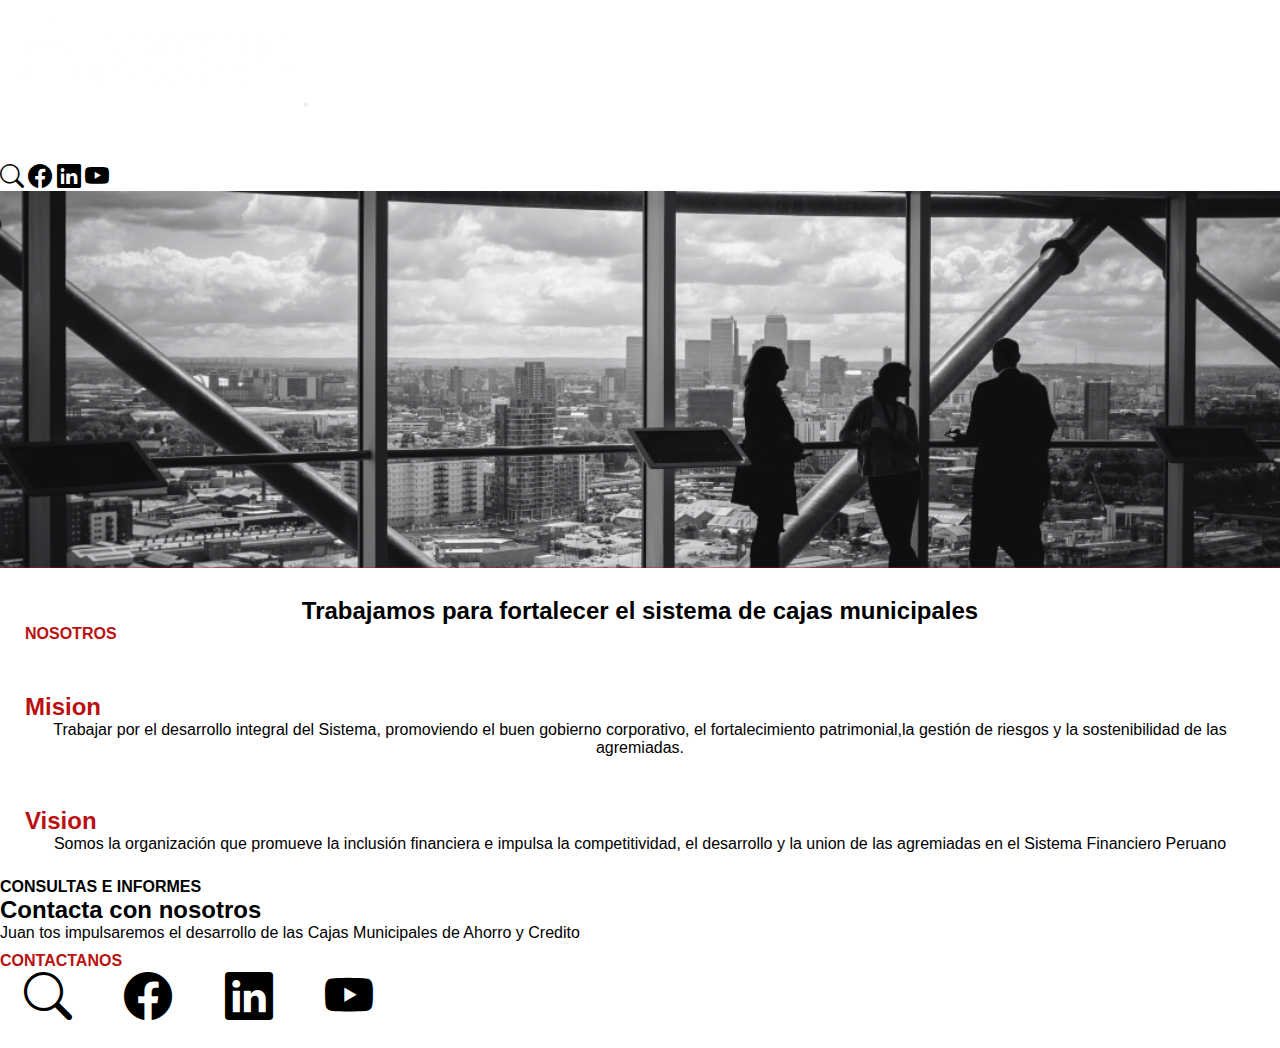
==== 11mbootstrap/index.html @ 68e6e441 "Paginnas bootstrap" ====
<!doctype html>
<html lang="en">

<head>
    <meta charset="UTF-8">
    <meta http-equiv="X-UA-Compatible" content="IE=edge">
    <meta name="viewport" content="width=device-width, initial-scale=1.0">
    <link href="https://unpkg.com/aos@2.3.1/dist/aos.css" rel="stylesheet">
    <!-- CSS only -->
    <link href="https://cdn.jsdelivr.net/npm/bootstrap@5.2.0-beta1/dist/css/bootstrap.min.css" rel="stylesheet"
        integrity="sha384-0evHe/X+R7YkIZDRvuzKMRqM+OrBnVFBL6DOitfPri4tjfHxaWutUpFmBp4vmVor" crossorigin="anonymous">
    <link rel="stylesheet" href="https://cdn.jsdelivr.net/npm/bootstrap-icons@1.8.3/font/bootstrap-icons.css">
    <link rel="stylesheet" href="./assets/css/styleb.css">
    <title>Inicio</title>
</head>

<body>
    <div class="container-fluid">
        <!-- Barra de navegacion -->
        <nav class="navbar navbar-expand-md navbar-light bg-danger ">
            <div class="container-fluid">
                <a href="../index.html" class="navbar-brand"><img class="imglogo"
                        src="./assets/img/logo-fepcmac-blanco.png" alt="logo"></a>

                <button type="button" class="navbar-toggler" data-bs-toggle="collapse" data-bs-target="#menuNavegacion">
                    <span class="navbar-toggler-icon"></span>
                </button>
                <div id="menuNavegacion" class="bmenu collapse navbar-collapse justify-content-center">
                    <ul class="navbar-nav ms-3">
                        <li class="nav-item"><a class="nav-link menu" href="./pages/servicios.html">SERVICIOS</a></li>
                        <li class="nav-item"><a class="nav-link menu" href="./pages/nosotros.html">NOSOTROS</a></li>
                        <li class="nav-item"><a class="nav-link menu" href="./pages/servicios.html">CONTACTO</a></li>
                    </ul>
                </div>
                <div container="container-fluid">
                    <!--< icono lupa">-->
                    <i class="bi bi-search text-white p-1"></i>
                    <!--Icono Facebook-->
                    <i class="bi bi-facebook text-white p-1"></i>
                    <!-- icono linkedin-->
                    <i class="bi bi-linkedin text-white p-1"></i>
                    <!-- icono youtube -->
                    <i class="bi bi-youtube text-white p-1"></i>
                </div>
            </div>
        </nav>
    </div>
    <main class="container-fluid">
        <!-- Grafica Banner -->
        <div class="banner_inicio">
            <img src="./assets/img/banner_inicio.png" alt="">
        </div>
        <!-- Grafica slogan y boton nosotros -->
        <div class="container-fluid">
            <div class="slogan row d-flex justify-content-center align-items-center bg-danger text-white">
                <div class="col-md-8 col-sm-8 col-lg-9 d-flex justify-content-center align-items-center">
                    <h2 class="slogan_t ">Trabajamos para fortalecer el sistema de cajas municipales</h2>
                </div>
                <div
                    class="col-md-4 col-sm-4 col-md-2 col-lg-3 p-0 w-auto d-flex justify-content-center align-items-center">
                    <a class="btn_nosotros_a bg-white p-3 rounded" href="./pages/nosotros.html">NOSOTROS</a>
                </div>
            </div>
        </div>
        <!-- Textos de mision y Vision -->
        <div class="container-fluid">
            <div class="row bg-secondary p-2 d-flex align-items-center">
                <div class="caja_mm col-none col-lg-6 ">
                    <h2 class="texto_mm d-flex align-items-center justify-content-center">Mision</h2>
                    <p class="parrafo text-white d-flex align-items-center justify-content-center">Trabajar por el
                        desarrollo
                        integral del Sistema, promoviendo el buen gobierno corporativo, el
                        fortalecimiento patrimonial,la gestión de riesgos y la sostenibilidad de las agremiadas.</p>
                </div>
                <div class="caja_mm col col-lg-6">
                    <h2 class="texto_mm d-flex align-items-center justify-content-center">Vision</h2>
                    <p class="parrafo text-white">Somos la organización que
                        promueve la inclusión financiera e impulsa la competitividad, el desarrollo
                        y la union de las agremiadas en el Sistema Financiero Peruano</p>
                </div>
            </div>
        </div>
    </main>
    <footer class="container-fluid">
        <div class="container-fluid">
            <div class="row bg-danger p-2">
                <div class="texto_f col-none col-md-6 col-lg-6 pb-3">
                    <h4 class="text-white">CONSULTAS E INFORMES</h4>
                    <h2 class="text-secondary">Contacta con nosotros</h2>
                    <p class="text-white">Juan tos impulsaremos el desarrollo de las Cajas Municipales de Ahorro y
                        Credito</p>
                    <a class="btn_nosotros_a bg-white p-3 rounded" href="./pages/contacto.html"> CONTACTANOS</a>
                </div>
                <div class="footer_redes col col-md-6 col-lg-6 d-flex align-items-center justify-content-center">
                    <!--< icono lupa">-->
                    <i class="bi bi-search text-white"></i>
                    <!--Icono Facebook-->
                    <i class="bi bi-facebook text-white"></i>
                    <!-- icono linkedin-->
                    <i class="bi bi-linkedin text-white"></i>
                    <!-- icono youtube -->
                    <i class="bi bi-youtube text-white"></i>
                </div>
            </div>
        </div>
    </footer>


    <script src="https://unpkg.com/aos@2.3.1/dist/aos.js"></script>
    <script>
        AOS.init();
    </script>
    <!-- JavaScript Bundle with Popper -->
    <script src="https://cdn.jsdelivr.net/npm/bootstrap@5.2.0-beta1/dist/js/bootstrap.bundle.min.js"
        integrity="sha384-pprn3073KE6tl6bjs2QrFaJGz5/SUsLqktiwsUTF55Jfv3qYSDhgCecCxMW52nD2"
        crossorigin="anonymous"></script>
</body>

</html>
---- 11mbootstrap/assets/css/styleb.css ----
/*reset*/
* {
  margin: 0;
  padding: 0;
  font-family: sans-serif;
}
.imglogo{
  width: 300px;
}
.banner_inicio img {
  width: 100%;
}

.btn_nosotros_a{
  text-decoration: none;
  color: #ba1010;
  font-weight: bold;
}
.slogan{
  padding:25px;
}
.texto_f h4{
  font-size: 1rem;
}
.texto_f h2{
  font-size: 1.5rem;
}

.texto_f p{
  font-size: 1rem;
  padding-bottom: 10px;
}

.menu{
  color: #fff;
}


.caja_mm{
  padding: 25px;
}
.texto_mm{
  color:#ba1010;
}

.bi-search, .bi-facebook, .bi-linkedin, .bi-youtube {
  font-size: 1.5rem;
}

.parrafo, .slogan_t {
  text-align: center;
}

.footer_redes i{
  font-size: 3rem;
  padding: 1.5rem;
}

.productos, .nosotros{
  background-color:#797575;
  text-align: center;
}

.nosotros_titulo{
  text-align: center;
}
.nosotrost{
  display:flex;
  justify-content: center;
  align-items: center;
}
.nosotros__con p{
  text-align: center;
  color: #fff;
  width: 100%;
}
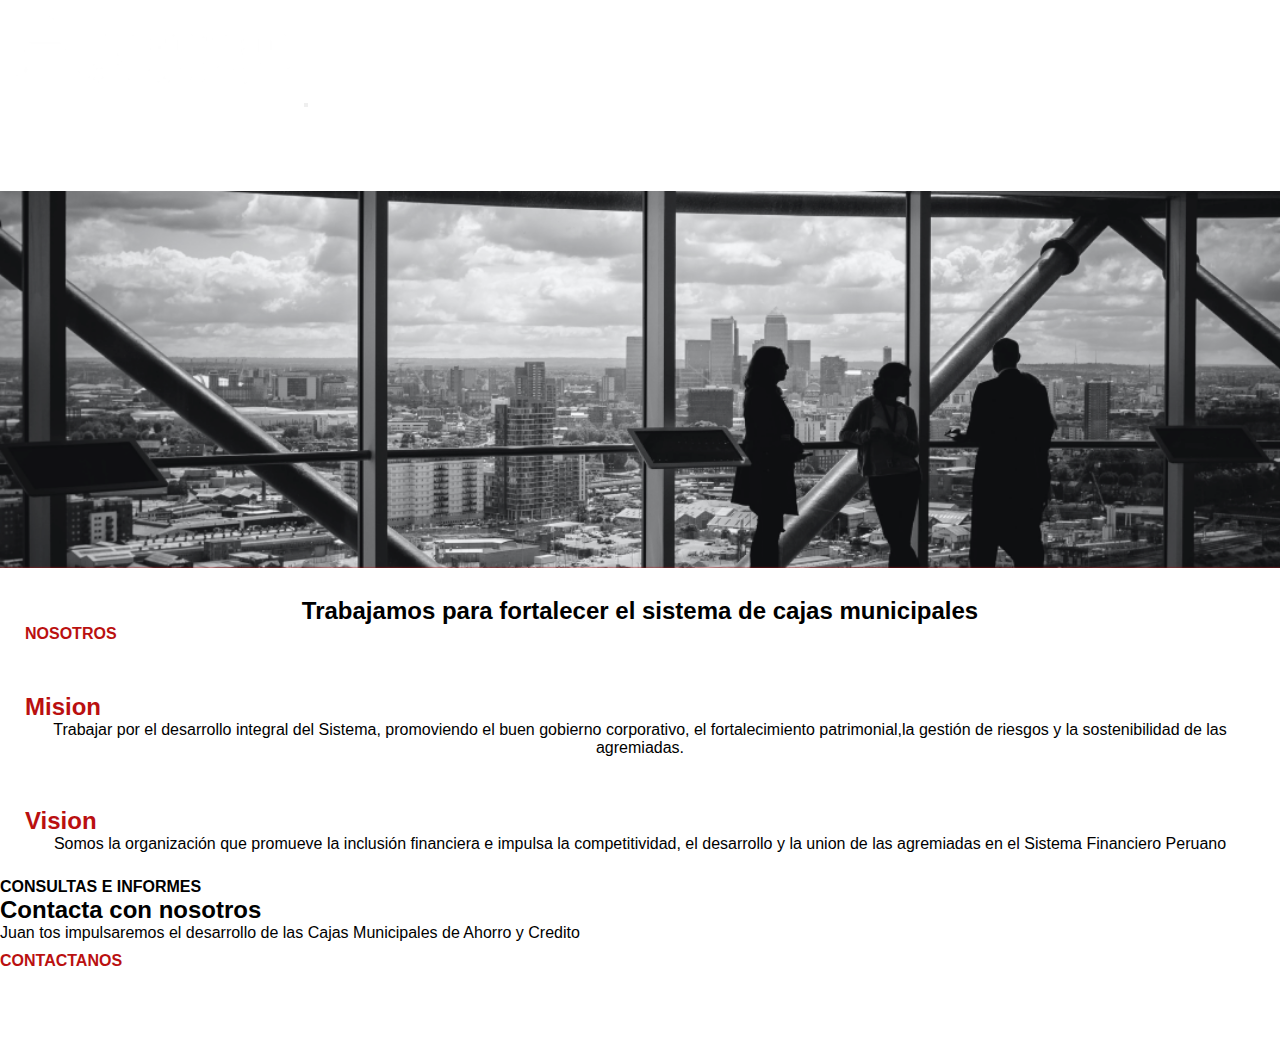
==== commit e7abb6cf: "cambiando colores de textos con CSS" ====
--- a/11mbootstrap/index.html
+++ b/11mbootstrap/index.html
@@ -15,36 +15,41 @@
 </head>
 
 <body>
-    <div class="container-fluid">
-        <!-- Barra de navegacion -->
-        <nav class="navbar navbar-expand-md navbar-light bg-danger ">
-            <div class="container-fluid">
-                <a href="../index.html" class="navbar-brand"><img class="imglogo"
-                        src="./assets/img/logo-fepcmac-blanco.png" alt="logo"></a>
+    <header class="header">
+        <div class="container-fluid">
+            <!-- Barra de navegacion -->
+            <nav class="navbar navbar-expand-md navbar-light bg-danger">
+                <div class="container-fluid">
+                    <a href="../index.html" class="navbar-brand"><img class="imglogo"
+                            src="./assets/img/logo-fepcmac-blanco.png" alt="logo"></a>
 
-                <button type="button" class="navbar-toggler" data-bs-toggle="collapse" data-bs-target="#menuNavegacion">
-                    <span class="navbar-toggler-icon"></span>
-                </button>
-                <div id="menuNavegacion" class="bmenu collapse navbar-collapse justify-content-center">
-                    <ul class="navbar-nav ms-3">
-                        <li class="nav-item"><a class="nav-link menu" href="./pages/servicios.html">SERVICIOS</a></li>
-                        <li class="nav-item"><a class="nav-link menu" href="./pages/nosotros.html">NOSOTROS</a></li>
-                        <li class="nav-item"><a class="nav-link menu" href="./pages/servicios.html">CONTACTO</a></li>
-                    </ul>
+                    <button type="button" class="navbar-toggler bg-light" data-bs-toggle="collapse"
+                        data-bs-target="#menuNavegacion">
+                        <span class="navbar-toggler-icon"></span>
+                    </button>
+                    <div id="menuNavegacion" class="bmenu collapse navbar-collapse justify-content-center align-items-center">
+                        <ul class="navbar-nav ms-3">
+                            <li class="nav-item"><a class="nav-link menu" href="./pages/servicios.html">SERVICIOS</a>
+                            </li>
+                            <li class="nav-item"><a class="nav-link menu" href="./pages/nosotros.html">NOSOTROS</a></li>
+                            <li class="nav-item"><a class="nav-link menu" href="./pages/contacto.html">CONTACTO</a></li>
+                        </ul>
+                    </div>
+                    <div container="container-fluid">
+                        <!--< icono lupa">-->
+                        <i class="iredes bi bi-search p-1"></i>
+                        <!--Icono Facebook-->
+                        <i class="iredes bi bi-facebook p-1"></i>
+                        <!-- icono linkedin-->
+                        <i class="iredes bi bi-linkedin p-1"></i>
+                        <!-- icono youtube -->
+                        <i class="iredes bi bi-youtube p-1"></i>
+                    </div>
                 </div>
-                <div container="container-fluid">
-                    <!--< icono lupa">-->
-                    <i class="bi bi-search text-white p-1"></i>
-                    <!--Icono Facebook-->
-                    <i class="bi bi-facebook text-white p-1"></i>
-                    <!-- icono linkedin-->
-                    <i class="bi bi-linkedin text-white p-1"></i>
-                    <!-- icono youtube -->
-                    <i class="bi bi-youtube text-white p-1"></i>
-                </div>
-            </div>
-        </nav>
-    </div>
+            </nav>
+        </div>
+    </header>
+    <!-- Main Header -->
     <main class="container-fluid">
         <!-- Grafica Banner -->
         <div class="banner_inicio">
@@ -93,19 +98,18 @@
                 </div>
                 <div class="footer_redes col col-md-6 col-lg-6 d-flex align-items-center justify-content-center">
                     <!--< icono lupa">-->
-                    <i class="bi bi-search text-white"></i>
+                    <i class="iredesf bi bi-search"></i>
                     <!--Icono Facebook-->
-                    <i class="bi bi-facebook text-white"></i>
+                    <i class="iredesf bi bi-facebook "></i>
                     <!-- icono linkedin-->
-                    <i class="bi bi-linkedin text-white"></i>
+                    <i class="iredesf bi bi-linkedin "></i>
                     <!-- icono youtube -->
-                    <i class="bi bi-youtube text-white"></i>
+                    <i class="iredesf bi bi-youtube "></i>
                 </div>
             </div>
         </div>
     </footer>
-
-
+    <!--Librerias -->
     <script src="https://unpkg.com/aos@2.3.1/dist/aos.js"></script>
     <script>
         AOS.init();
--- a/11mbootstrap/assets/css/styleb.css
+++ b/11mbootstrap/assets/css/styleb.css
@@ -11,11 +11,34 @@
   width: 100%;
 }
 
+.menu{
+  color: #fff;
+}
+
+.menu:hover{
+  color:#797575;
+  font-weight: bold;
+  border-bottom: 5px solid #fff;
+}
+
+.menu:active{
+  color:#797575;
+  font-weight: bold;
+  border-bottom: 5px solid #fff;
+}
+
 .btn_nosotros_a{
   text-decoration: none;
   color: #ba1010;
   font-weight: bold;
 }
+
+.btn_nosotros_a:hover{
+  color:#797575;
+  font-size: 1.1rem;
+  
+}
+
 .slogan{
   padding:25px;
 }
@@ -31,9 +54,7 @@
   padding-bottom: 10px;
 }
 
-.menu{
-  color: #fff;
-}
+
 
 
 .caja_mm{
@@ -45,15 +66,26 @@
 
 .bi-search, .bi-facebook, .bi-linkedin, .bi-youtube {
   font-size: 1.5rem;
+  color:#fff;
+}
+
+
+.iredes:hover{
+  color:#797575;
 }
 
 .parrafo, .slogan_t {
   text-align: center;
 }
 
-.footer_redes i{
+.iredesf{
   font-size: 3rem;
   padding: 1.5rem;
+  color: #fff;
+}
+
+.iredesf:hover{
+  color: #797575;
 }
 
 .productos, .nosotros{
@@ -63,18 +95,16 @@
 
 .nosotros_titulo{
   text-align: center;
+  color: #ba1010;
 }
-.nosotrost{
-  display:flex;
+.imgfoto{
+  display: flex;
   justify-content: center;
   align-items: center;
-}
-.nosotros__con p{
-  text-align: center;
-  color: #fff;
-  width: 100%;
 }
 
 
 
 
+
+
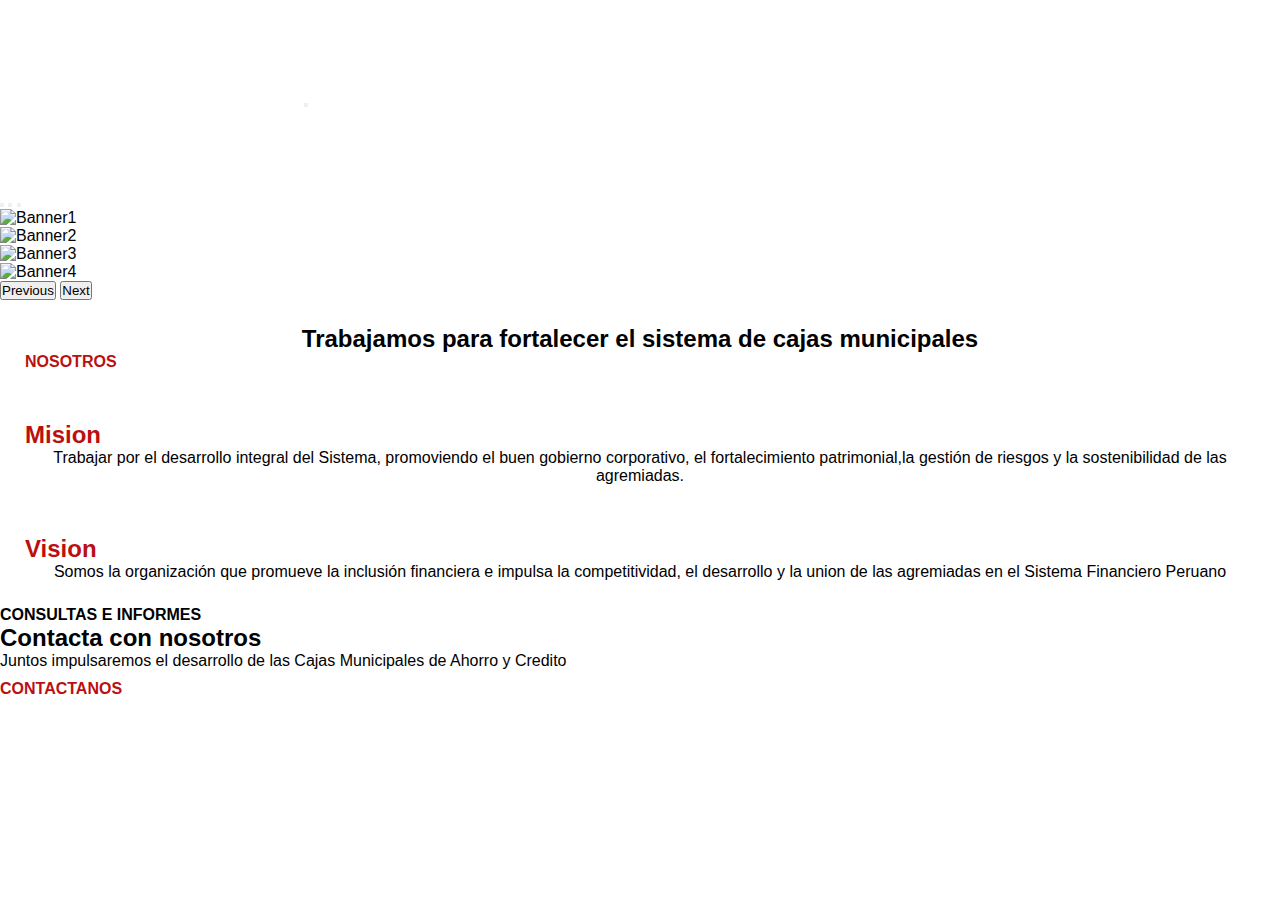
==== commit 04923ec5: "carrusel parcial index" ====
--- a/11mbootstrap/index.html
+++ b/11mbootstrap/index.html
@@ -27,7 +27,8 @@
                         data-bs-target="#menuNavegacion">
                         <span class="navbar-toggler-icon"></span>
                     </button>
-                    <div id="menuNavegacion" class="bmenu collapse navbar-collapse justify-content-center align-items-center">
+                    <div id="menuNavegacion"
+                        class="bmenu collapse navbar-collapse justify-content-center align-items-center">
                         <ul class="navbar-nav ms-3">
                             <li class="nav-item"><a class="nav-link menu" href="./pages/servicios.html">SERVICIOS</a>
                             </li>
@@ -52,9 +53,45 @@
     <!-- Main Header -->
     <main class="container-fluid">
         <!-- Grafica Banner -->
+        <div id="carouselExampleIndicators" class="carousel slide" data-bs-ride="carousel">
+            <div class="carousel-indicators">
+                <button type="button" data-bs-target="#carouselExampleIndicators" data-bs-slide-to="0" class="active"
+                    aria-current="true" aria-label="Slide 1"></button>
+                <button type="button" data-bs-target="#carouselExampleIndicators" data-bs-slide-to="1"
+                    aria-label="Slide 2"></button>
+                <button type="button" data-bs-target="#carouselExampleIndicators" data-bs-slide-to="2"
+                    aria-label="Slide 3"></button>
+            </div>
+            <div class="carousel-inner">
+                <div class="carousel-item active">
+                    <img src="../assets/img/Banner1.jpg" class="d-block w-100" alt="Banner1">
+                </div>
+                <div class="carousel-item">
+                    <img src="../assets/img/Banner2.jpg" class="d-block w-100" alt="Banner2">
+                </div>
+                <div class="carousel-item">
+                    <img src="../assets/img/Banner3.jpg" class="d-block w-100" alt="Banner3">
+                </div>
+                <div class="carousel-item">
+                    <img src="../assets/img/Banner4.jpg" class="d-block w-100" alt="Banner4">
+                </div>
+            </div>
+            <button class="carousel-control-prev" type="button" data-bs-target="#carouselExampleIndicators"
+                data-bs-slide="prev">
+                <span class="carousel-control-prev-icon" aria-hidden="true"></span>
+                <span class="visually-hidden">Previous</span>
+            </button>
+            <button class="carousel-control-next" type="button" data-bs-target="#carouselExampleIndicators"
+                data-bs-slide="next">
+                <span class="carousel-control-next-icon" aria-hidden="true"></span>
+                <span class="visually-hidden">Next</span>
+            </button>
+        </div>
+
+        <!-- Banner anterior 
         <div class="banner_inicio">
             <img src="./assets/img/banner_inicio.png" alt="">
-        </div>
+        </div>-->
         <!-- Grafica slogan y boton nosotros -->
         <div class="container-fluid">
             <div class="slogan row d-flex justify-content-center align-items-center bg-danger text-white">
@@ -92,7 +129,7 @@
                 <div class="texto_f col-none col-md-6 col-lg-6 pb-3">
                     <h4 class="text-white">CONSULTAS E INFORMES</h4>
                     <h2 class="text-secondary">Contacta con nosotros</h2>
-                    <p class="text-white">Juan tos impulsaremos el desarrollo de las Cajas Municipales de Ahorro y
+                    <p class="text-white">Juntos impulsaremos el desarrollo de las Cajas Municipales de Ahorro y
                         Credito</p>
                     <a class="btn_nosotros_a bg-white p-3 rounded" href="./pages/contacto.html"> CONTACTANOS</a>
                 </div>
